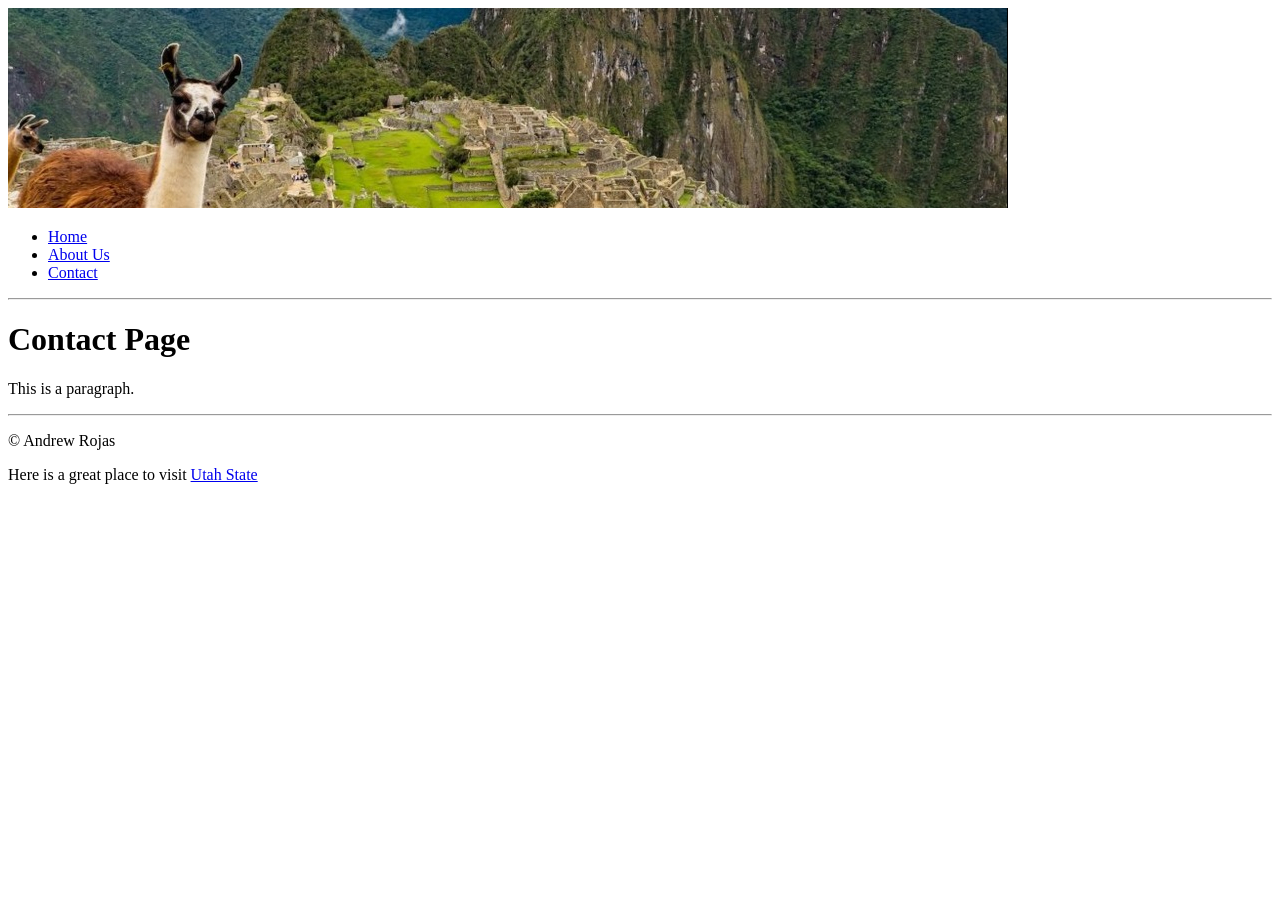
==== about.html @ 11075f9c "Create about.html" ====
<!DOCTYPE html>
<html>
<head>
<title>Exploring Peru: Contact</title>
</head>
<body>
<img src="images/banner.jpg" alt="Banner image">
  <ul>
    <li><a href="index.html">Home</a></li>
    <li><a href="about.html">About Us</a></li>
    <li><a href="contact.html">Contact</a></li>
  </ul>
  
  <hr>
  
<h1>Contact Page</h1>
<p>This is a paragraph.</p>
  
  <hr>
 <p></p>&copy; Andrew Rojas <p>
  Here is a great place to visit <a href="http://usu.edu"> Utah State </a>
</body>
</html>
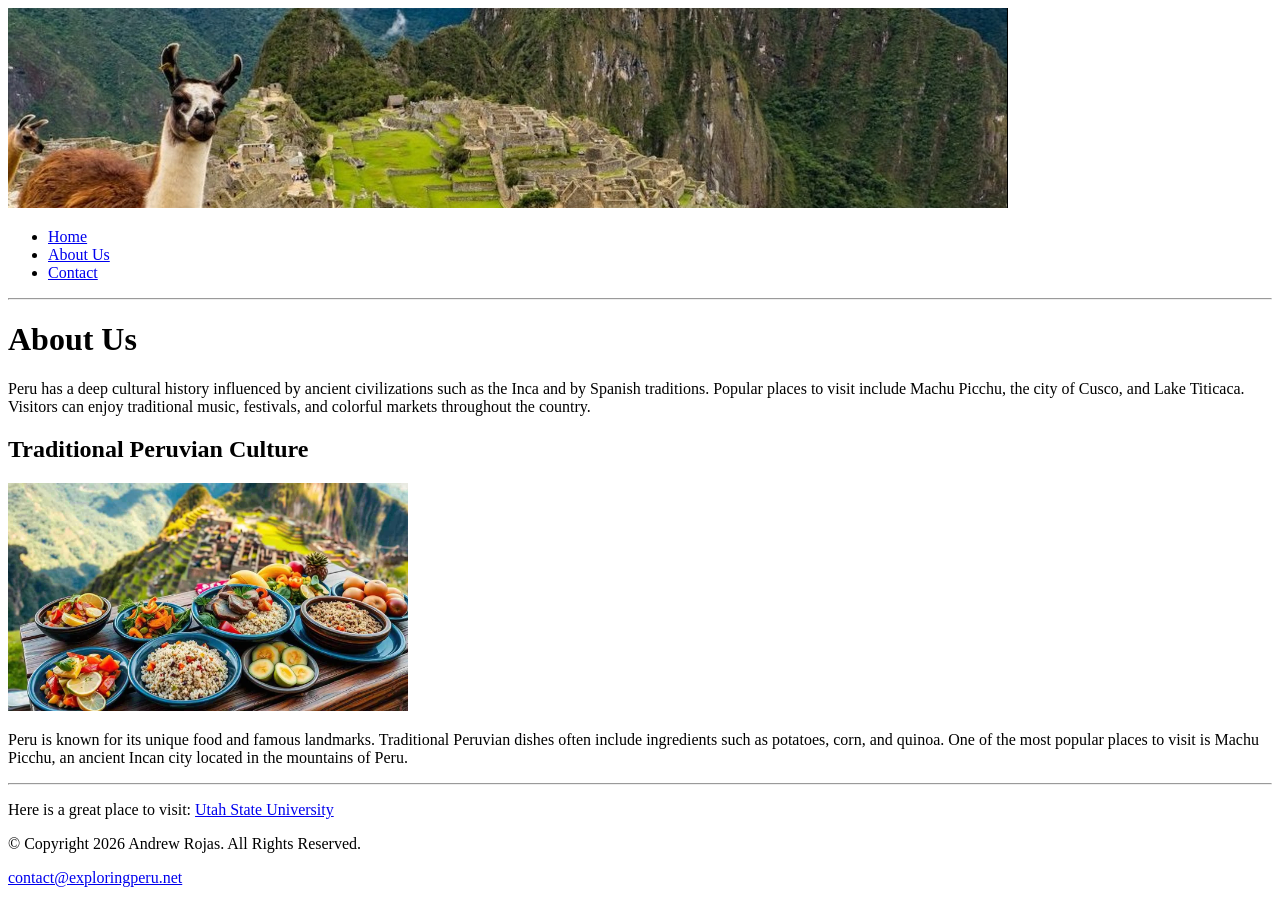
==== commit d0339965: "Update about.html" ====
--- a/about.html
+++ b/about.html
@@ -1,10 +1,10 @@
 <!DOCTYPE html>
 <html>
 <head>
-<title>Exploring Peru: Contact</title>
+<title>Exploring Peru: About Us</title>
 </head>
 <body>
-<img src="images/banner.jpg" alt="Banner image">
+<img src="images/banner.jpg" alt="Llama on Peruvian landmark">
   <ul>
     <li><a href="index.html">Home</a></li>
     <li><a href="about.html">About Us</a></li>
@@ -13,11 +13,16 @@
   
   <hr>
   
-<h1>Contact Page</h1>
-<p>This is a paragraph.</p>
+<h1>About Us</h1>
+<p>Peru has a deep cultural history influenced by ancient civilizations such as the Inca and by Spanish traditions. Popular places to visit include Machu Picchu, the city of Cusco, and Lake Titicaca. Visitors can enjoy traditional music, festivals, and colorful markets throughout the country.</p>
+
+  <h2> Traditional Peruvian Culture</h2>
+  <img src="images/machu-pichu-food.jpeg" alt="Traditional Peruvian food displayed in Machu Picchu" width="400">
+  <p>Peru is known for its unique food and famous landmarks. Traditional Peruvian dishes often include ingredients such as potatoes, corn, and quinoa. One of the most popular places to visit is Machu Picchu, an ancient Incan city located in the mountains of Peru.</p>
+  <hr>
+  </p>Here is a great place to visit: <a href="http://usu.edu"> Utah State University</a>
+   <p></p>&copy; Copyright 2026 Andrew Rojas. All Rights Reserved.<p>
+   <p><a href="mailto:contact@exploringperu.net">contact@exploringperu.net</a></p>
   
-  <hr>
- <p></p>&copy; Andrew Rojas <p>
-  Here is a great place to visit <a href="http://usu.edu"> Utah State </a>
 </body>
 </html>
